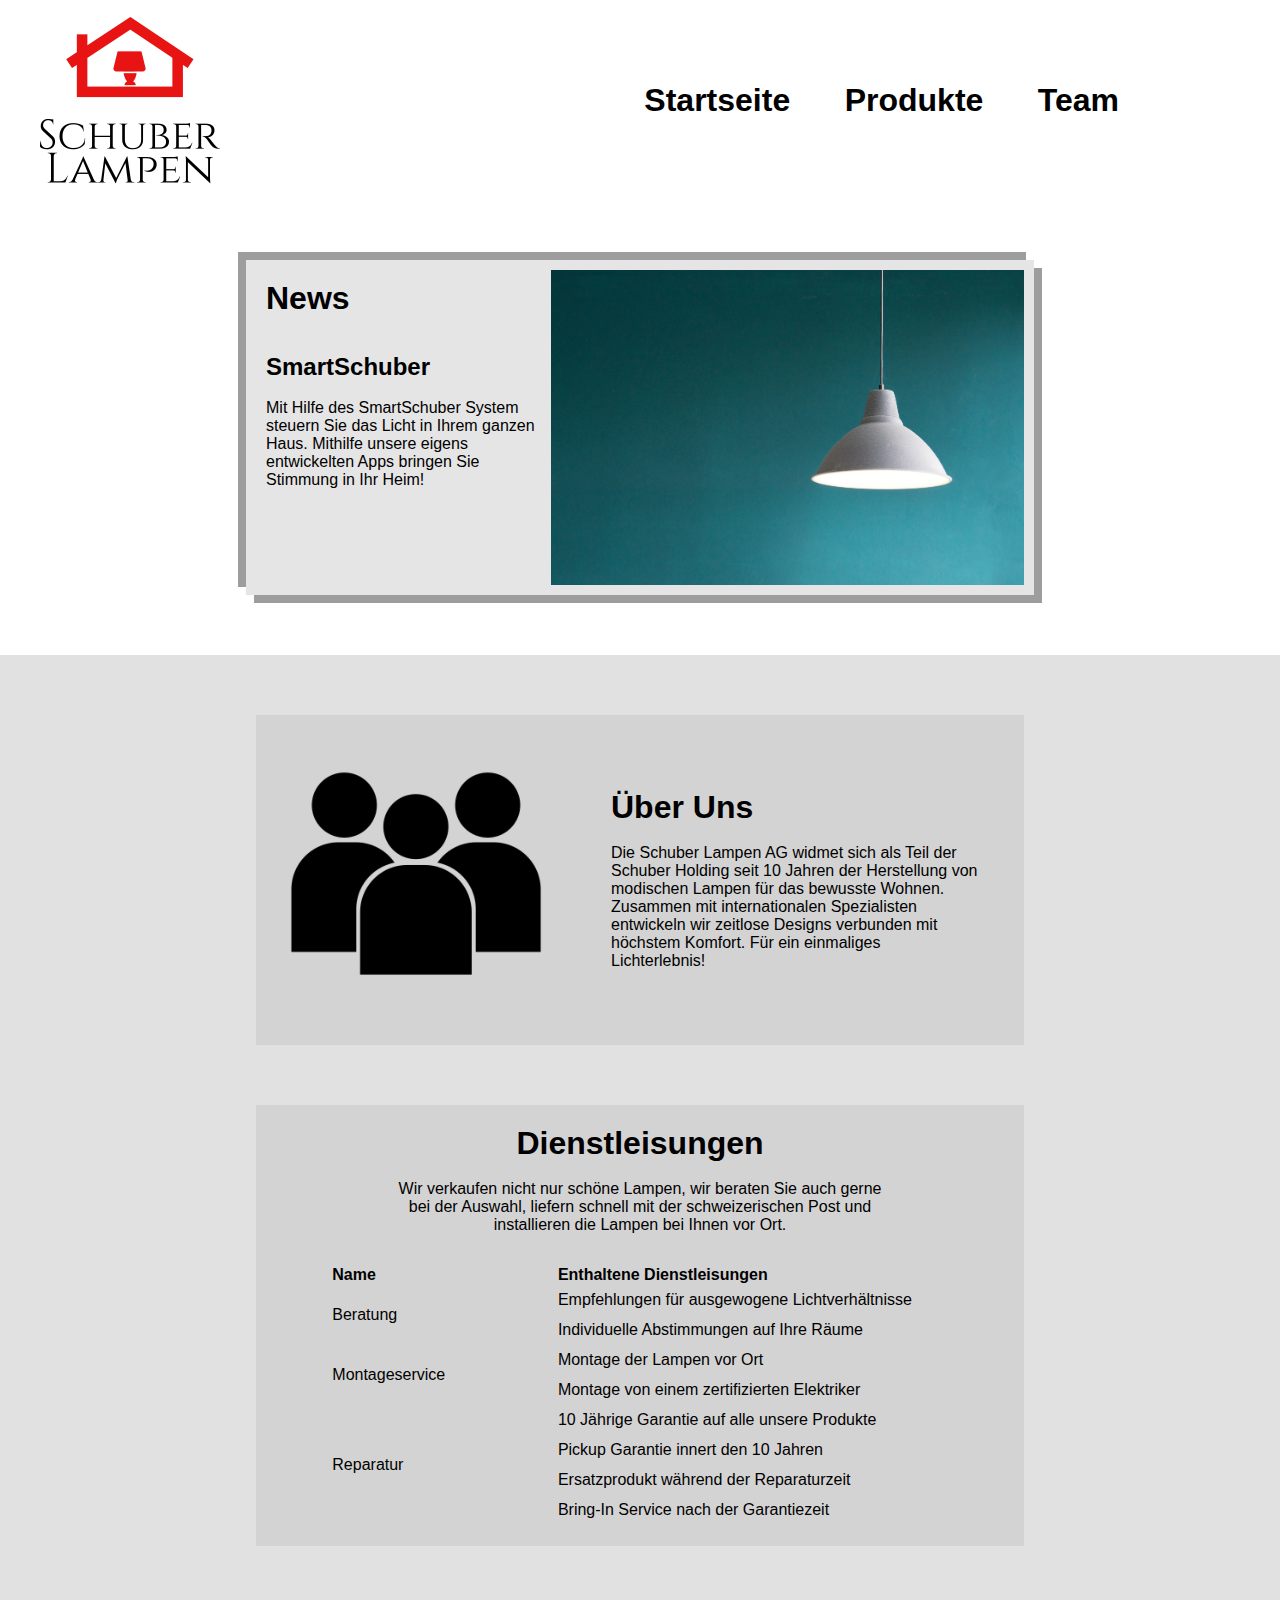
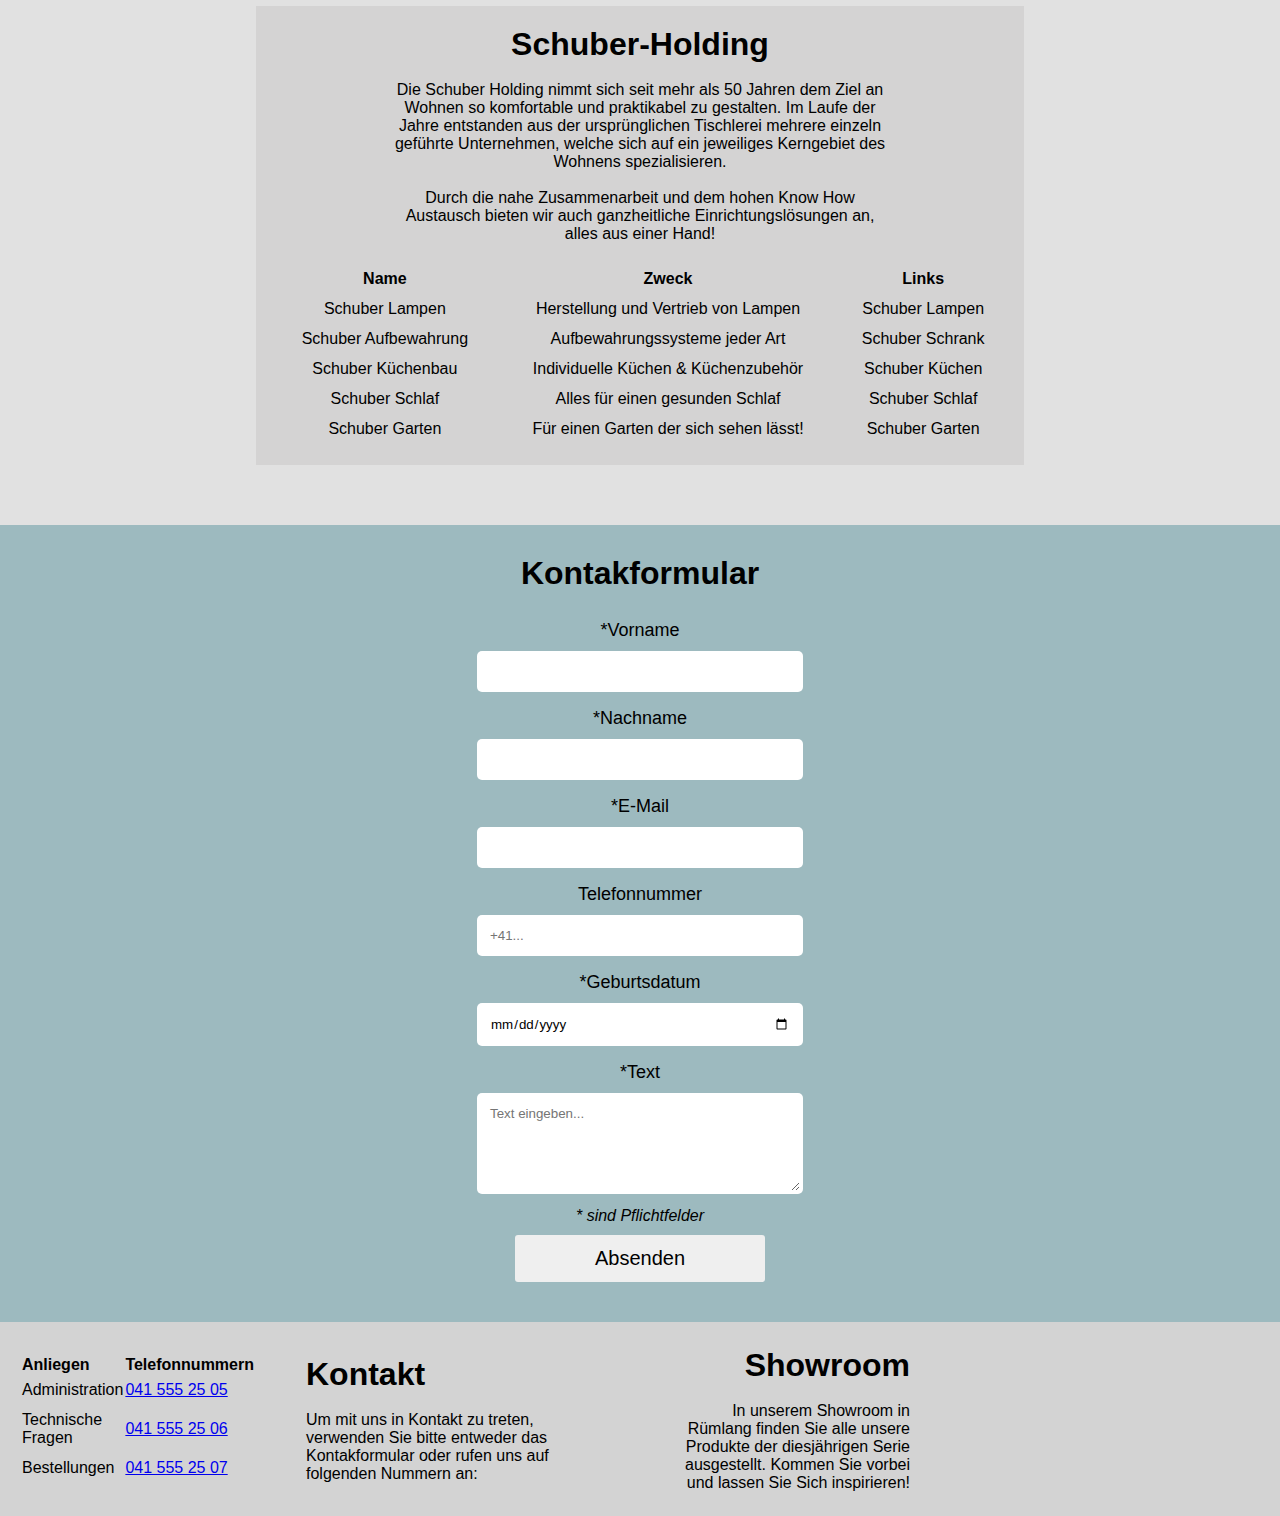
==== index.html @ 6a855420 "push upload" ====
<!DOCTYPE html>
<html lang="de">

<head>
    <meta charset="UTF-8">
    <meta http-equiv="X-UA-Compatible" content="IE=edge">
    <meta name="viewport" content="width=device-width, initial-scale=1.0">
    
    <!--Titel-->
    <title>Schuber Lampen</title>


    <!--CSS stylesheet Verbindung-->
    <link rel="stylesheet" href="css/indexstyle.css">

    <!--Logo Bild in Titel-->
    <link rel="shortcut icon" href="Schuber Lampen/favicon.ico">

</head>

<body>
    
    <!--Header Abteil-->
    <div class="header-section">
        
        <!--Navigation-->
        <div class="header-navigation">
            
            <!--LogoBild 200x200-->
            <img src="Schuber Lampen/Logo Bild 200x200.png" alt="Logo" class="header-logo">
            
            <div class="navbar">
                <a href="main.html" class="navigation-item">Startseite</a>
                <a href="produkte.html" class="navigation-item">Produkte</a>
                <a href="team.html" class="navigation-item">Team</a>
            </div>

        </div>

        <!--NewsBox-->
        <div class="header-news">
        
            <div class="header-news-container">
                <div class="header-news-itemtext">
                    <h1>News</h1>
                    <br>
                    <br>
                    <h2>SmartSchuber</h2>
                    <br>
                    <p>
                        Mit Hilfe des SmartSchuber System steuern Sie das Licht in Ihrem ganzen Haus. Mithilfe unsere eigens entwickelten Apps bringen Sie Stimmung in Ihr Heim!
                    </p>
                </div>

                <div class="header-news-itembild">
                    <img src="Unsplash Bilder/ContentItemBild.jpg" class="header-news-bild">
                </div>

            </div>

        
        </div>

    </div>
    

    <!--Body Abteil-->
    <div class="body-section">

        <!--Über Uns-->
        <div class="Body-UeberUns">
            
            <div class="UeberUns-Container">

                <div class="UeberUns-itembild">
                    <img src="Unsplash Bilder/pngwing.com.png" class="UeberUns-Bild">
                </div>

                <div class="UeberUns-Text">
                    <h1>Über Uns</h1>
                    <br>
                    <p>Die Schuber Lampen AG widmet sich als Teil der Schuber Holding seit 10 Jahren der Herstellung von modischen Lampen für das bewusste Wohnen.
                        Zusammen mit internationalen Spezialisten entwickeln wir zeitlose Designs verbunden mit höchstem Komfort. Für ein einmaliges Lichterlebnis!
                    </p>
                </div>
                


            </div>
        
        </div>

        <!--Dienstleistungen-->
        <div class="Body-Dienstleistungen">
            
            <div class="Dienstleistungen-Container">
                
                <div class="Dienstleistungen-Text">
                    <h1>Dienstleisungen</h1>
                    <br>
                    <p>
                        Wir verkaufen nicht nur schöne Lampen, wir beraten Sie auch gerne bei der Auswahl, liefern schnell mit der schweizerischen Post und installieren die Lampen bei Ihnen vor Ort.
                    </p>
                </div>
                
                <div class="Dienstleistungen-Tabelle">
                    <table>
                        <tr>
                            <th>Name</th>
                            <th>Enthaltene Dienstleisungen</th>
                        </tr>
                        
                        <tr>
                            <td rowspan="2">Beratung</td>
                            <td>Empfehlungen für ausgewogene Lichtverhältnisse</td>
                        </tr>
                        
                        <tr>
                            <td>Individuelle Abstimmungen auf Ihre Räume</td>
                        </tr>
                        
                        <tr>
                            <td rowspan="2">Montageservice</td>
                            <td>Montage der Lampen vor Ort</td>
                        </tr>
                        
                        <tr>
                            <td>Montage von einem zertifizierten Elektriker</td>
                        </tr>
                        
                        <tr>
                            <td rowspan="4">Reparatur</td>
                            <td>10 Jährige Garantie auf alle unsere Produkte</td>
                        </tr>
                        
                        <tr>
                            <td>Pickup Garantie innert den 10 Jahren</td>
                        </tr>
                        
                        <tr>
                            <td>Ersatzprodukt während der Reparaturzeit</td>
                        </tr>
                        
                        <tr>
                            <td>Bring-In Service nach der Garantiezeit</td>
                        </tr>
                    </table>            
                </div>

            </div>

        </div>


        <!--Schuber Holding-->
        <div class="Body-SchuberHolding">
            
            <div class="SchuberHolding-Container">
                
                <div class="SchuberHolding-Text">
                    <h1>Schuber-Holding</h1>
                    <br>
                    <p>
                        Die Schuber Holding nimmt sich seit mehr als 50 Jahren dem Ziel an Wohnen so komfortable und praktikabel zu gestalten. Im Laufe der Jahre entstanden aus der ursprünglichen Tischlerei mehrere einzeln geführte Unternehmen, welche sich auf ein jeweiliges Kerngebiet des Wohnens spezialisieren.
                        <br>
                        <br>
                        Durch die nahe Zusammenarbeit und dem hohen Know How Austausch bieten wir auch ganzheitliche Einrichtungslösungen an, alles aus einer Hand!
                    </p>
                </div>

                <div class="SchuberHolding-Tabelle-container">
                    <table class="SchuberHolding-Tabelle">
                        <tr>
                            <th>Name</th>
                            <th>Zweck</th>
                            <th>Links</th>
                        </tr>
                            <td>Schuber Lampen</td>
                            <td>Herstellung und Vertrieb von Lampen</td>
                            <td><a href="www.schuber-lampen.ch">Schuber Lampen</a></td>
                        <tr>
                            <td>Schuber Aufbewahrung</td>
                            <td>Aufbewahrungssysteme jeder Art</td>
                            <td><a href="www.schuber-schrank.ch">Schuber Schrank</a></td>
                        </tr>
        
                        <tr>
                            <td>Schuber Küchenbau</td>
                            <td>Individuelle Küchen & Küchenzubehör</td>
                            <td><a href="www.schuber.ch/kuechen">Schuber Küchen</a></td>
                        </tr>
        
                        <tr>
                            <td>Schuber Schlaf</td>
                            <td>Alles für einen gesunden Schlaf</td>
                            <td><a href="www.schuber.ch/schlaf">Schuber Schlaf</a></td>
                        </tr>
        
                        <tr>
                            <td>Schuber Garten</td>
                            <td>Für einen Garten der sich sehen lässt!</td>
                            <td><a href="www.schuber.ch/garten">Schuber Garten</a></td>
                        </tr>
        
                    </table>
                </div>

            </div>

        </div>
        
    </div>


    <!--PreFooter Abteil-->
    <div class="prefooter-section">
        
        
        <!--KontaktFormular-->
        <div class="prefooter-ContactFormula">
            
            <div class="ContactFormula-Container">

                <div class="CF-Text">
                    <h1>Kontakformular</h1>
                </div>

                <form class="Kontaktformular" action="https://formlog.offline.ch/log" method="post">
                    <div class="KF-item">
                        <label for="Vorname">*Vorname</label> <br>
                        <input type="text" name="Vorname" id="Vorname" required>
                    </div>

                    <div class="KF-item">
                        <label for="Nachname">*Nachname</label> <br>
                        <input type="text" name="Nachname" id="Nachname" required> 
                    </div>
                    
                    <div class="KF-item">
                        <label for="E-Mail">*E-Mail</label> <br>
                        <input type="email" name="E-Mail" id="E-Mail" required>
                    </div>

                    <div class="KF-item">
                        <label for="Telefonnummer">Telefonnummer</label> <br>
                        <input type="tel" name="Telefonnummer" id="Telefonnummer" placeholder="+41...">
                    </div>

                    <div class="KF-item">
                        <label for="Geburtsdatum">*Geburtsdatum</label> <br>
                        <input type="date" name="Geburtsdatum" id="Geburtsdatum" required>
                    </div>

                    <div class="KF-item">
                        <label for="Text">*Text</label> <br>
                        <textarea name="Text" id="Text" cols="50" rows="5" placeholder="Text eingeben..." maxlength="1000" required></textarea>
                    </div>
                    
                    <p style="font-style: italic;">* sind Pflichtfelder</p>
                    
                    <div class="KF-SubmitButton">
                        <input type="submit" value="Absenden">
                    </div>

                </form>

            </div>

        </div>


    </div>
    
    
    <!--Footer Abteil-->
    <div class="footer-section">
        
        <div class="footer-Container">


            <!--Kontakt-->
            <div class="footer-contact">
                
                <div class="Kontakt-Container">
                    
                    <div class="Kontakt-Tabelle">
                        <table>
                            <tr>
                                <th>Anliegen</th>
                                <th>Telefonnummern</th>
                            </tr>
                            
                            <tr>
                                <td>Administration</td>
                                <td><a href="tel:+41 555 25 05">041 555 25 05</a></td>
                            </tr>
                            
                            <tr>
                                <td>Technische Fragen</td>
                                <td><a href="tel:+41 555 25 06">041 555 25 06</a></td>
                            </tr>
                            
                            <tr>
                                <td>Bestellungen</td>
                                <td><a href="tel:+41 555 25 07">041 555 25 07</a></td>
                            </tr>
                        </table>
                    </div>

                    <div class="Kontakt-Text">
                        <h1>Kontakt</h1>
                        <br>
                        <p>
                            Um mit uns in Kontakt zu treten, verwenden Sie bitte entweder das Kontakformular oder rufen uns auf folgenden Nummern an:
                        </p>
                    </div>
                    
                </div>
                
    
            </div>
            
    
            <!--Showroom-->        
            <div class="footer-showroom">
                <div class="showroom-Container">
                    <div class="showroom-text">
                        <h1>Showroom</h1>
                        <br>
                        <p>
                            In unserem Showroom in Rümlang finden Sie alle unsere Produkte der diesjährigen Serie ausgestellt.
                            Kommen Sie vorbei und lassen Sie Sich inspirieren!
                        </p>
                    </div>
        
                    <div class="showroom-karte-item">
                        <iframe src="https://www.google.com/maps/embed?pb=!1m18!1m12!1m3!1d21584.464068269215!2d8.512060520926418!3d47.44980866716486!2m3!1f0!2f0!3f0!3m2!1i1024!2i768!4f13.1!3m3!1m2!1s0x479075314abe0901%3A0x8d23b9f3cc47e027!2zUsO8bWxhbmc!5e0!3m2!1sde!2sch!4v1640543363745!5m2!1sde!2sch" class="showroom-karte" style="border:0;" allowfullscreen="" loading="lazy"></iframe>
                    </div>

                </div>

                
            </div>


        </div>

    </div>


</body>
</html>
---- css/indexstyle.css ----
/*Alles*/
* {
    margin: 0;
    padding: 0;
    font-family: 'Gill Sans', 'Gill Sans MT', Calibri, 'Trebuchet MS', sans-serif;
}


/*Header CSS*/
.header-section {
    background-image: url("Unsplash Bilder/Titelbild.jpg");
    background-repeat: no-repeat;
    background-size: 100%;

}


/*Header Navigation*/
.header-navigation {
    display: flex;
    justify-content: space-between;
    background-color: rgba(255, 255, 255, 0.365);
    align-items: center;
}

.navbar {
    margin: 0 136px 0 0;
}

.navigation-item {
    margin: 25px;
    text-decoration: none;
    font-weight: bold;
    color: black;
    font-size: 2rem;
}

.navigation-item:hover {
    color: red;
}

/*Header Logo*/
.header-logo {
    margin-left: 30px;
}

/*Header News*/
.header-news {
    display: flex;
    justify-content: center;
}

.header-news-container {
    display: flex;
    justify-content: center;
    padding: 10px;
    width: 60%;
    background-color: rgba(193, 189, 189, 0.399);
    box-shadow: 0.5rem 0.5rem rgba(47, 47, 47, 0.472), -0.5rem -0.5rem rgba(47, 47, 47, 0.472);
    margin: 60px 0 60px 0;
    
}

.header-news-itemtext {
    display: flex;
    flex-direction: column;
    padding: 10px;
    width: 40%;
}

.header-news-itembild {
    display: flex;
}

.header-news-bild {
    max-width: 473px;
    max-height: 315px;    
}





/*Body CSS*/
.body-section {
    background-color: rgba(184, 184, 184, 0.424);
}


/*Body Über Uns*/
.Body-UeberUns {
    display: flex;
    justify-content: center;
}

.UeberUns-Container {
    display: flex;
    align-items: center;
    width: 60%;
    margin: 60px 0 30px 0;
    background-color: rgba(193, 189, 189, 0.399);
    transition: 0.5s;
}

.UeberUns-Container:hover {
    box-shadow: 10px 10px 2px rgb(80, 140, 150);
    transition: 0.5s;
}


.UeberUns-Text {
    display: flex;
    flex-direction: column;
    padding: 0 45px 0 45px;
}

.UeberUns-itembild {
    display: flex;
    padding: 30px 0 0 10px;
}

.UeberUns-Bild {
    max-width: 300px;
    max-height: 300px;
}

/*Body Dienstleistungen*/
.Body-Dienstleistungen {
    display: flex;
    justify-content: center;
}

.Dienstleistungen-Container {
    display: flex;
    flex-direction: column;
    width: 60%;
    margin: 30px 0 30px 0;
    background-color: rgba(193, 189, 189, 0.399);
    transition: 0.5s;
}

.Dienstleistungen-Container:hover {
    box-shadow: 10px 10px 2px rgb(80, 140, 150);
    transition: 0.5s;
}


.Dienstleistungen-Text {
    display: flex;
    flex-direction: column;
    align-items: center;
    text-align: center;
    padding: 20px 138px 0 138px;
}

/*Dienstleistungen Tabelle*/
.Dienstleistungen-Tabelle {
    display: flex;
    align-items: center;
    justify-content: center;
    padding: 30px 0 20px 0;
    text-align: left;
}

.Dienstleistungen-Tabelle th {
    padding-right: 180px;
}

/*Body Schuber Holding*/
.Body-SchuberHolding {
    display: flex;
    justify-content: center;
}

.SchuberHolding-Container {
    display: flex;
    flex-direction: column;
    width: 60%;
    margin: 30px 0 60px 0;
    background-color: rgba(193, 189, 189, 0.399);
    transition: 0.5s;
}

.SchuberHolding-Container:hover {
    box-shadow: 10px 10px 2px rgb(80, 140, 150);
    transition: 0.5s;
}

.SchuberHolding-Text {
    display: flex;
    flex-direction: column;
    align-items: center;
    text-align: center;
    padding: 20px 138px 0 138px;
}

/*SchuberHolding Tabelle*/
.SchuberHolding-Tabelle-container {
    padding: 20px;
}

.SchuberHolding-Tabelle {
    width: 100%;
    text-align: center;
}

.SchuberHolding-Tabelle th, td{
    padding: 5px 0 5px 0;
}

.SchuberHolding-Tabelle a {
    text-decoration: none;
    color: black;
}


/*PreFooter Abteil*/
.prefooter-section {
    background-color: rgb(157, 186, 191);
}

/*PreFooter ContactFormula*/
.prefooter-ContactFormula {
    display: flex;
    justify-content: center;
}

.ContactFormula-Container {
    display: flex;
    flex-direction: column;
    justify-content: center;
    align-items: center;
    width: 60%;
    margin: 30px 0 30px 0;
}

/*PreFooter KontaktFormular*/
.Kontaktformular {
    display: flex;
    flex-direction: column;
    align-items: center;
}

.CF-Text {
    padding-bottom: 20px;
}


.KF-item {
    padding: 5px;
    text-align: center;
    margin: 3px;
    font-size: 18px;
}

.KF-item input,textarea{
    border: solid;
    padding: 10px;
    width: 300px;
    margin-top: 10px;
    border-radius: 5px;
    border-color: transparent;
}

.KF-SubmitButton input{
    margin: 10px;
    border-color: transparent;
    padding: 10px;
    border-radius: 3px;
    width: 250px;
    font-size: 20px;
}

.KF-item input:hover {
    border-color: rgb(232, 148, 148);
}

.KF-item textarea:hover {
    border-color: rgb(232, 148, 148);
}

.KF-SubmitButton input:hover {
    background-color: rgb(232, 148, 148);
}


/*Footer CSS*/
.footer-section {
    background-color: lightgray;
}

.footer-Container {
    display: flex;
    align-items: center;
    padding: 20px;
}


/*Footer Kontakt*/
.footer-contact {
    width: 50%;
}

.Kontakt-Container {
    display: flex;
}

.Kontakt-Text {
    display: flex;
    flex-direction: column;
    width: 55%;
    justify-content: center;
    padding-right: 60px;
}

.Kontakt-Tabelle {
    display: flex;
    width: 45%;
    align-items: center;
    text-align: left;
    padding: 0 50px 0 0;
    justify-content: flex-end;
}

/*Footer Showroom*/
.footer-showroom {
    width: 50%;
}

.showroom-Container {
    display: flex;
}

.showroom-text {
    display: flex;
    flex-direction: column;
    width: 50%;
    text-align: right;
    justify-content: center;
    padding: 0px 50px 0 30px;
}

.showroom-karte-item {
    margin: 0;
    padding: 0;
}

.showroom-karte {
    max-width: 300px;
    max-height: 196px;
}
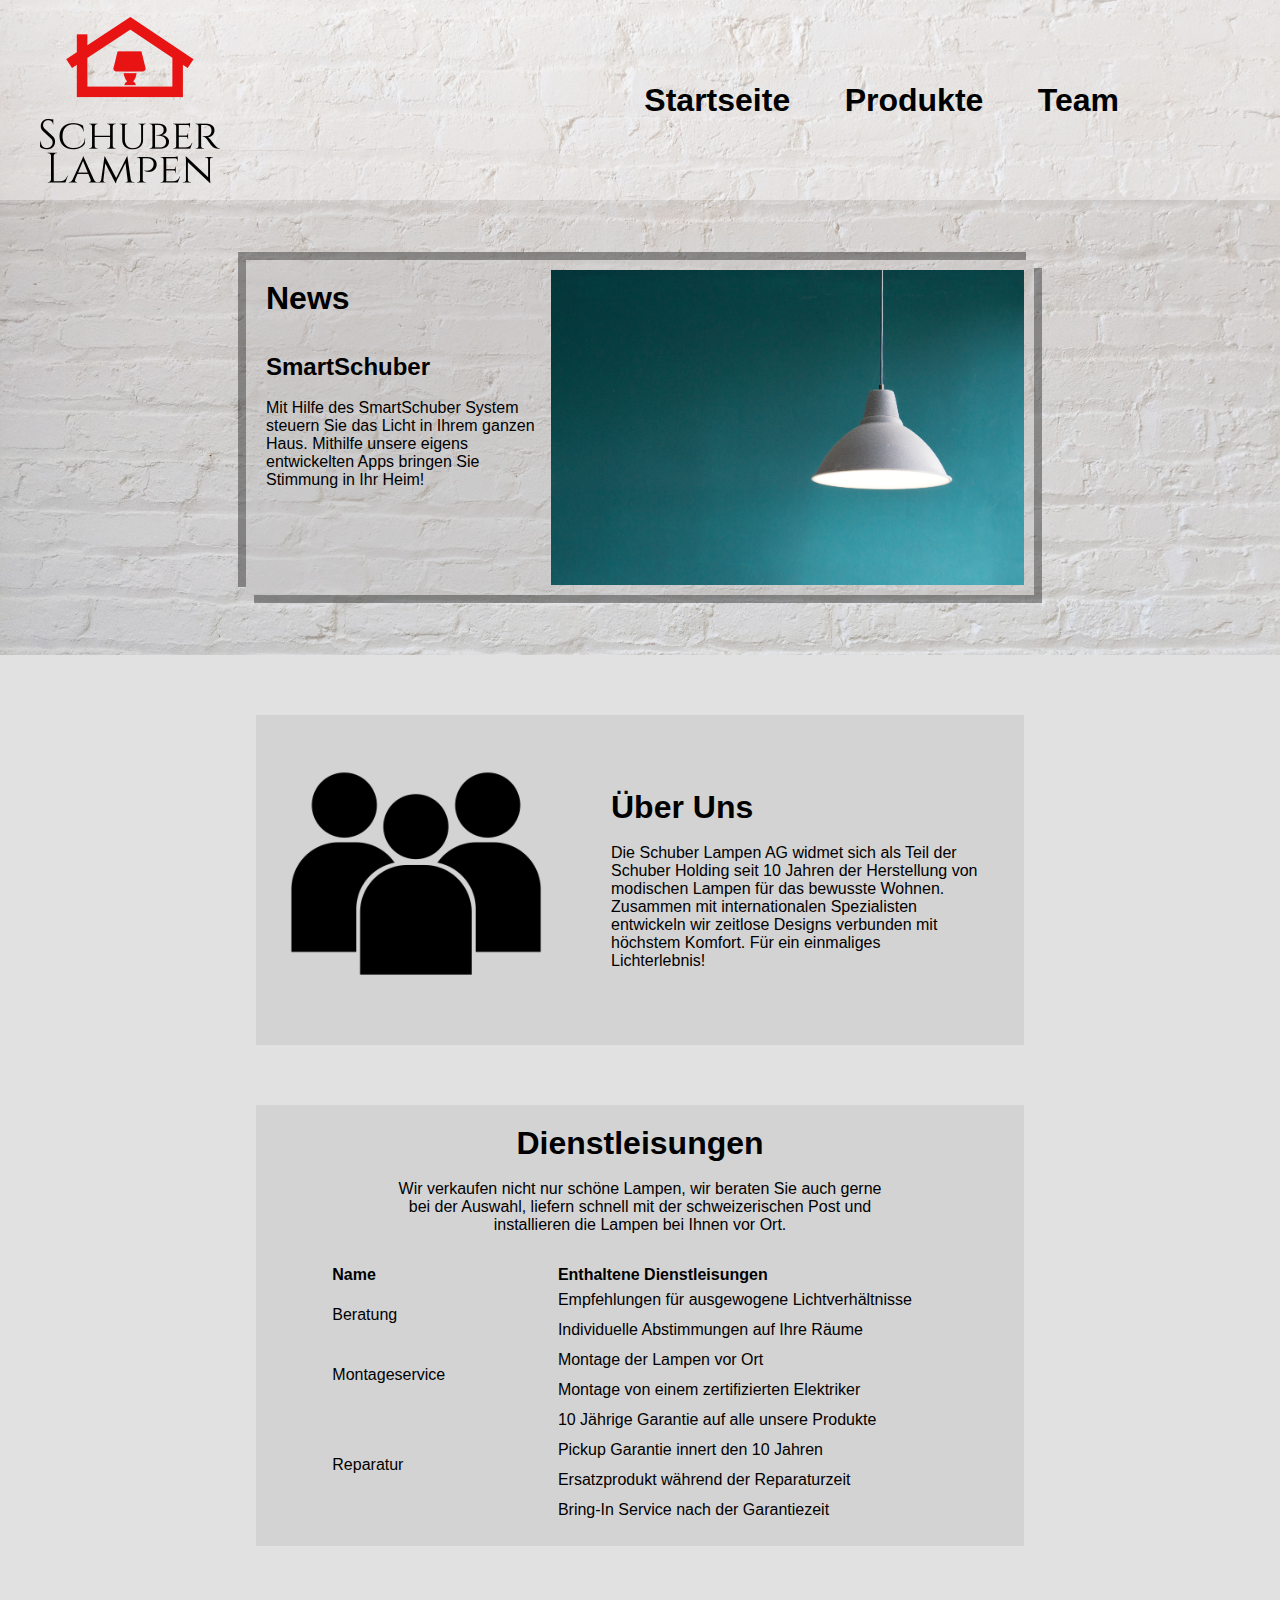
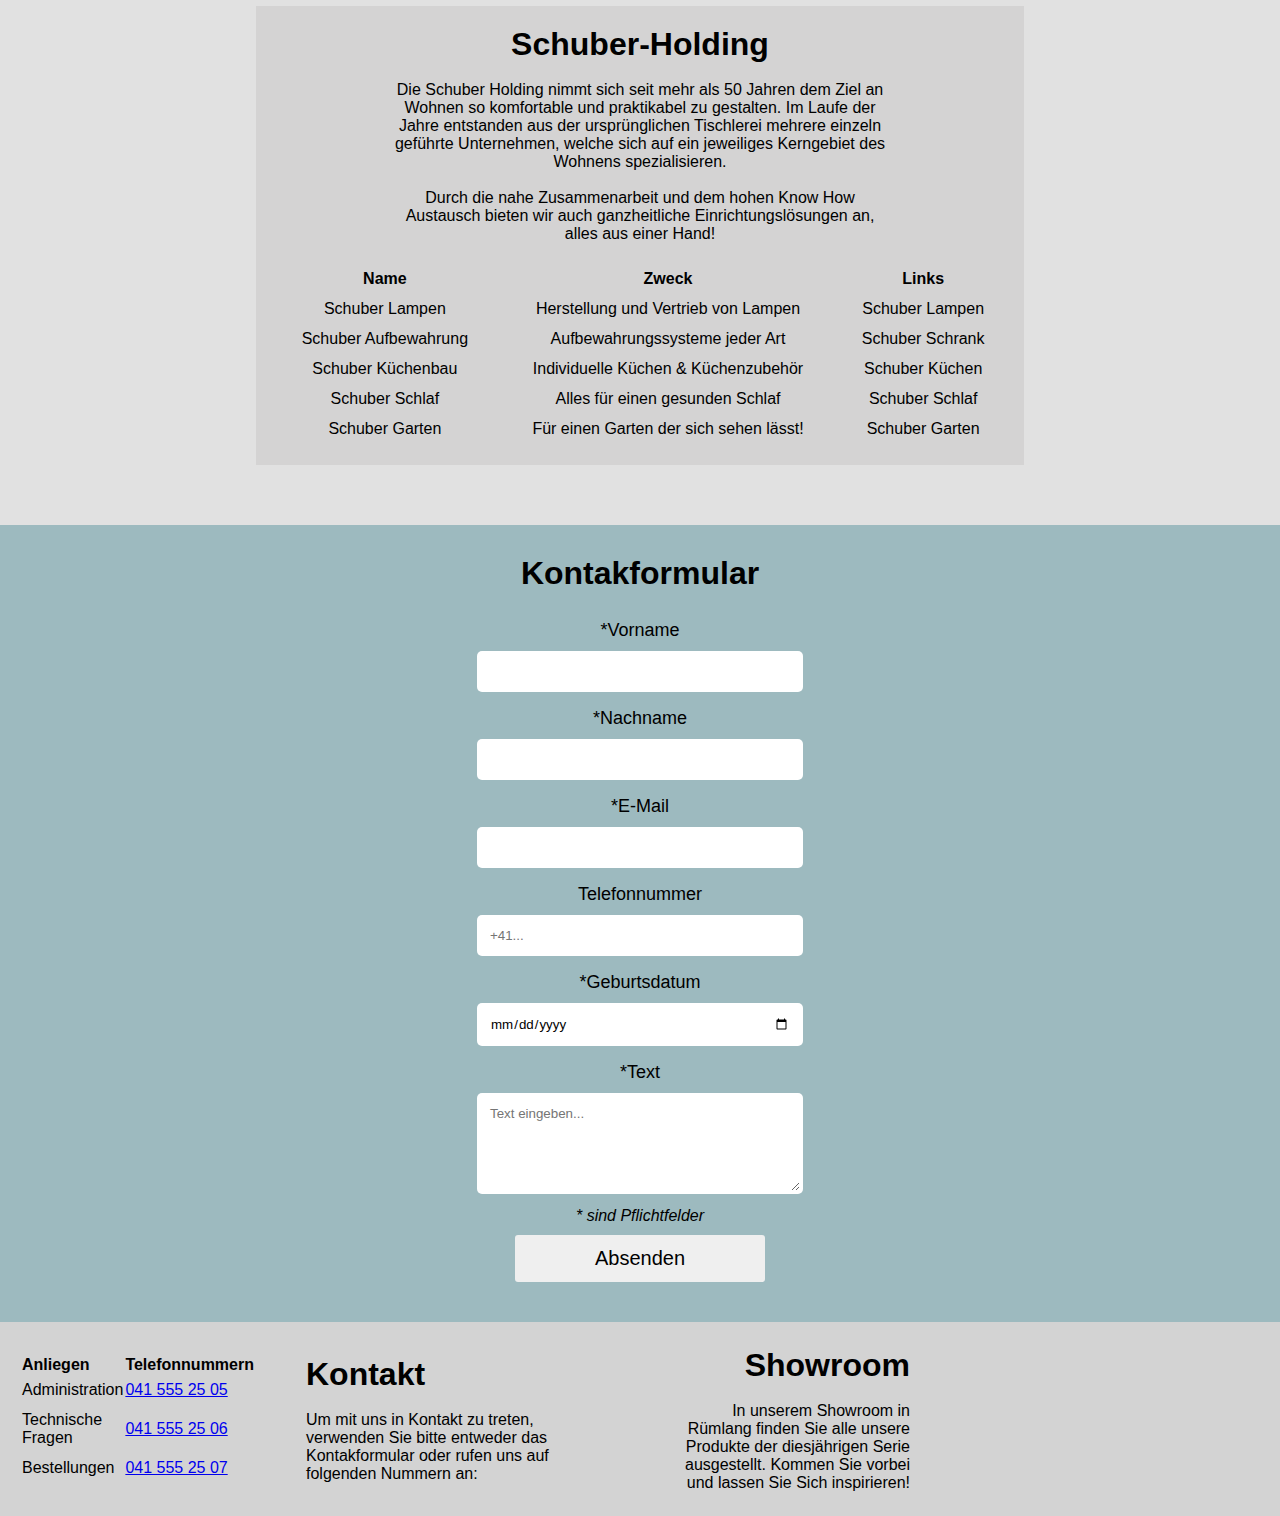
==== commit 1e7de1f7: "patch 0925 2801" ====
--- a/index.html
+++ b/index.html
@@ -30,7 +30,7 @@
             <img src="Schuber Lampen/Logo Bild 200x200.png" alt="Logo" class="header-logo">
             
             <div class="navbar">
-                <a href="main.html" class="navigation-item">Startseite</a>
+                <a href="index.html" class="navigation-item">Startseite</a>
                 <a href="produkte.html" class="navigation-item">Produkte</a>
                 <a href="team.html" class="navigation-item">Team</a>
             </div>
--- a/css/indexstyle.css
+++ b/css/indexstyle.css
@@ -9,7 +9,7 @@
 
 /*Header CSS*/
 .header-section {
-    background-image: url("Unsplash Bilder/Titelbild.jpg");
+    background-image: url("/Unsplash Bilder/Titelbild.jpg");
     background-repeat: no-repeat;
     background-size: 100%;
 
